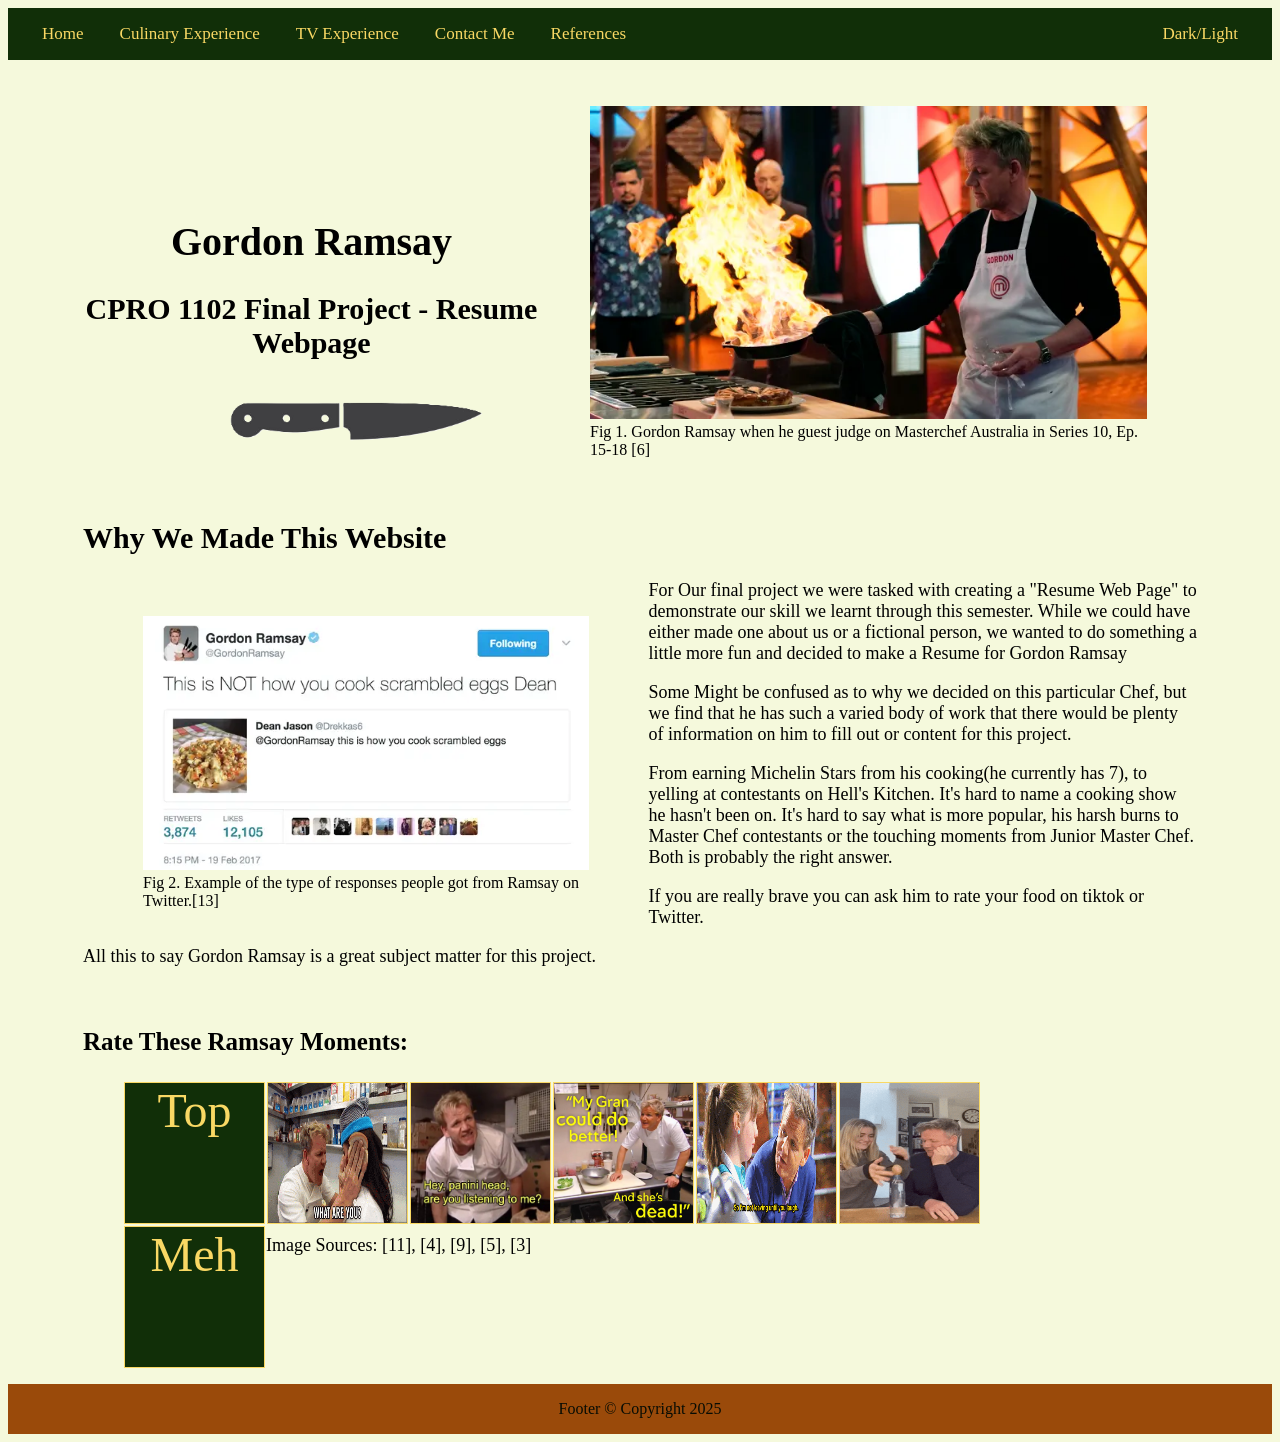
==== index.html @ 2cf866ee "Merge branch 'main' of https://github.com/thewhoshirt/thewhoshirt.github.io" ====
<!DOCTYPE html>
<html lang="en">
<head>
    <meta charset="UTF-8">
    <meta name="viewport" content="width=device-width>, initial-scale=1.0">
    <title>CPRO 1102 Project</title>
    <!-- style sheets -->
    <link rel="stylesheet" href="./scripts/jquery-ui-1.14.1.custom-GR/jquery-ui.css">
    <link rel="stylesheet" href="./styles/index.css">

    <!-- Animation Plugin -->
    <link rel="stylesheet" href="https://cdnjs.cloudflare.com/ajax/libs/animate.css/4.1.1/animate.min.css"/>
    
    <!-- Scripts -->
    <script src="https://code.jquery.com/jquery-3.7.1.js" integrity="sha256-eKhayi8LEQwp4NKxN+CfCh+3qOVUtJn3QNZ0TciWLP4=" crossorigin="anonymous"></script>
    <script src="./scripts/jquery-ui-1.14.1.custom-GR/jquery-ui.js"></script>
    <script src="./scripts/index.js"></script>



</head>
<body>
    <header class="topNav">
        <a href="#">Home</a>
        <a href="./education.html">Culinary Experience</a>
        <a href="./experience.html">TV Experience</a>
        <a href="./contacts.html">Contact Me</a>
        <a href="./referenceList.html">References</a>
        <a href="#" id="theme">Dark/Light</a>
    </header>

    <main>
        <figure class="animate__animated animate__slideInRight">
            <img src="./images/ramsay_w_fire.jpeg" class="chefPro"><figcaption>Fig 1. Gordon Ramsay when he guest judge on Masterchef Australia in Series 10, Ep. 15-18 [6] </figcaption>
        </figure>

        <div id="mainTitle">
            <h1 class="animate__animated animate__slideInLeft">Gordon Ramsay</h1>
            <h2 class="animate__animated animate__slideInLeft">CPRO 1102 Final Project - Resume Webpage</h2>
            <img src="./images/knifeDarkMode.png" class="knife" id="darkMode">
            <img src="./images/knifeLightMode.png" class="knife" id="lightMode">
        </div>
        <section class="animate__animated animate__slideInLeft">
            <h2>Why We Made This Website</h2>
            <div>
                <figure class="imgContainer">
                    <img src="./images/Not_Eggs-Dean.jpeg" class="chefPro"><figcaption>Fig 2. Example of the type of responses people got from Ramsay on Twitter.[13]</figcaption>
                </figure>
                <p>For Our final project we were tasked with creating a "Resume Web Page" to demonstrate our skill we learnt through this semester. While we could have either made one about us or a fictional person, we wanted to do something a little more fun and decided to make a Resume for Gordon Ramsay</p>

                <p>Some Might be confused as to why we decided on this particular Chef, but we find that he has such a varied body of work that there would be plenty of information on him to fill out or content for this project.</p>

                <p>From earning Michelin Stars from his cooking(he currently has 7), to yelling at contestants on Hell's Kitchen. It's hard to name a cooking show he hasn't been on. It's hard to say what is more popular, his harsh burns to Master Chef contestants or the touching moments from Junior Master Chef. Both is probably the right answer.</p>
                
                <p>If you are really brave you can ask him to rate your food on tiktok or Twitter.</p>

                <p>All this to say Gordon Ramsay is a great subject matter for this project.</p>
            </div>    
        </section>
        <div class="break"></div> 
        <br>
            <h3>Rate These Ramsay Moments:</h3>
            
            <ul id="sortable">
                <li class="ui-state-default ui-state-highlight">Top</li>
                <li class="ui-state-default">
                    <img src="./images/gordon-ramsay-idiot-sandwich.gif">
                </li>
                <li class="ui-state-default">
                    <img src="./images/Panini Head.jpeg">
                </li>
                <li class="ui-state-default">
                    <img src="./images/Gran_Can_do_better.jpg">
                </li>
                <li class="ui-state-default">
                    <img src="./images/until you laugh.gif">
                </li>
                <li class="ui-state-default">
                    <img src="./images/egg_prank.gif">
                </li>
                <li class="ui-state-default ui-state-highlight" id="meh">Meh</li>
            </ul>
            <br>
            <br>
            <p>Image Sources: [11], [4], [9], [5], [3]</p>
            
        </div>
    <br>
    <br>
    <br>
    <br>
    <br>

    
    </main>

    <footer>
        <div class="footer"> Footer  &copy; Copyright 2025 </div>
    </footer>

 
</body>
</html>
---- styles/index.css ----
body {
    background-color: #f5f9dc;
}

.topNav{
    background-color: #112f08;
    overflow: hidden;
    padding-left:16px;
    padding-right:16px;
    width: auto;
}

.topNav a{
    float: left;
    color: #f9d864;
    text-align: center;
    padding: 16px 18px;
    text-decoration: none;
    font-size: 17px;
    
}
.topNav a:hover {
    background-color: #9a4a0a;
    color: #f9d864;
    
}

#theme{
    float: right;
}

main{
    margin:20px 75px 20px 75px;
}


h1{
    font-size:40px;
}

h2{
    font-size: 30px;
}

h3{
    font-size: 25px;
}

main p{
    font-size: 18px;
}

figure{
    float:right;
    width:50%;
    padding:10px;
}
img{
    width: 100%;
}

#mainTitle{
    padding-top:10%;
    text-align: center;
    padding-bottom:10%
}

.knife{
    width:20%;
    position:absolute;
    left:230px;
    top:400px;
    border-spacing:0px;
}

#darkMode{
    display:none;
}

#sortable { list-style-type: none; 
    margin: 0; 
    padding-bottom: 100px; 
    width: 1000px; 
}

#sortable li{ 
    margin: 1px 1px 1px 1px; 
    padding: 0px; 
    float: left; 
    width: 139px; 
    height: 140px; 
    font-size: 3em; 
    text-align: center; 
}

#sortable li img{ 
    float: left; 
    width: 100%; 
    height: 100%; 
    font-size: 4em; 
    text-align: center; 
    
}

.imgContainer{
    padding: 20px;
    width: 40%;
    float: left;
} 


.footer{
    background-color: #9a4a0a;
    padding: 16px;
    text-align: center;
    color: #060c04;
    position: sticky;
    width: auto;
}
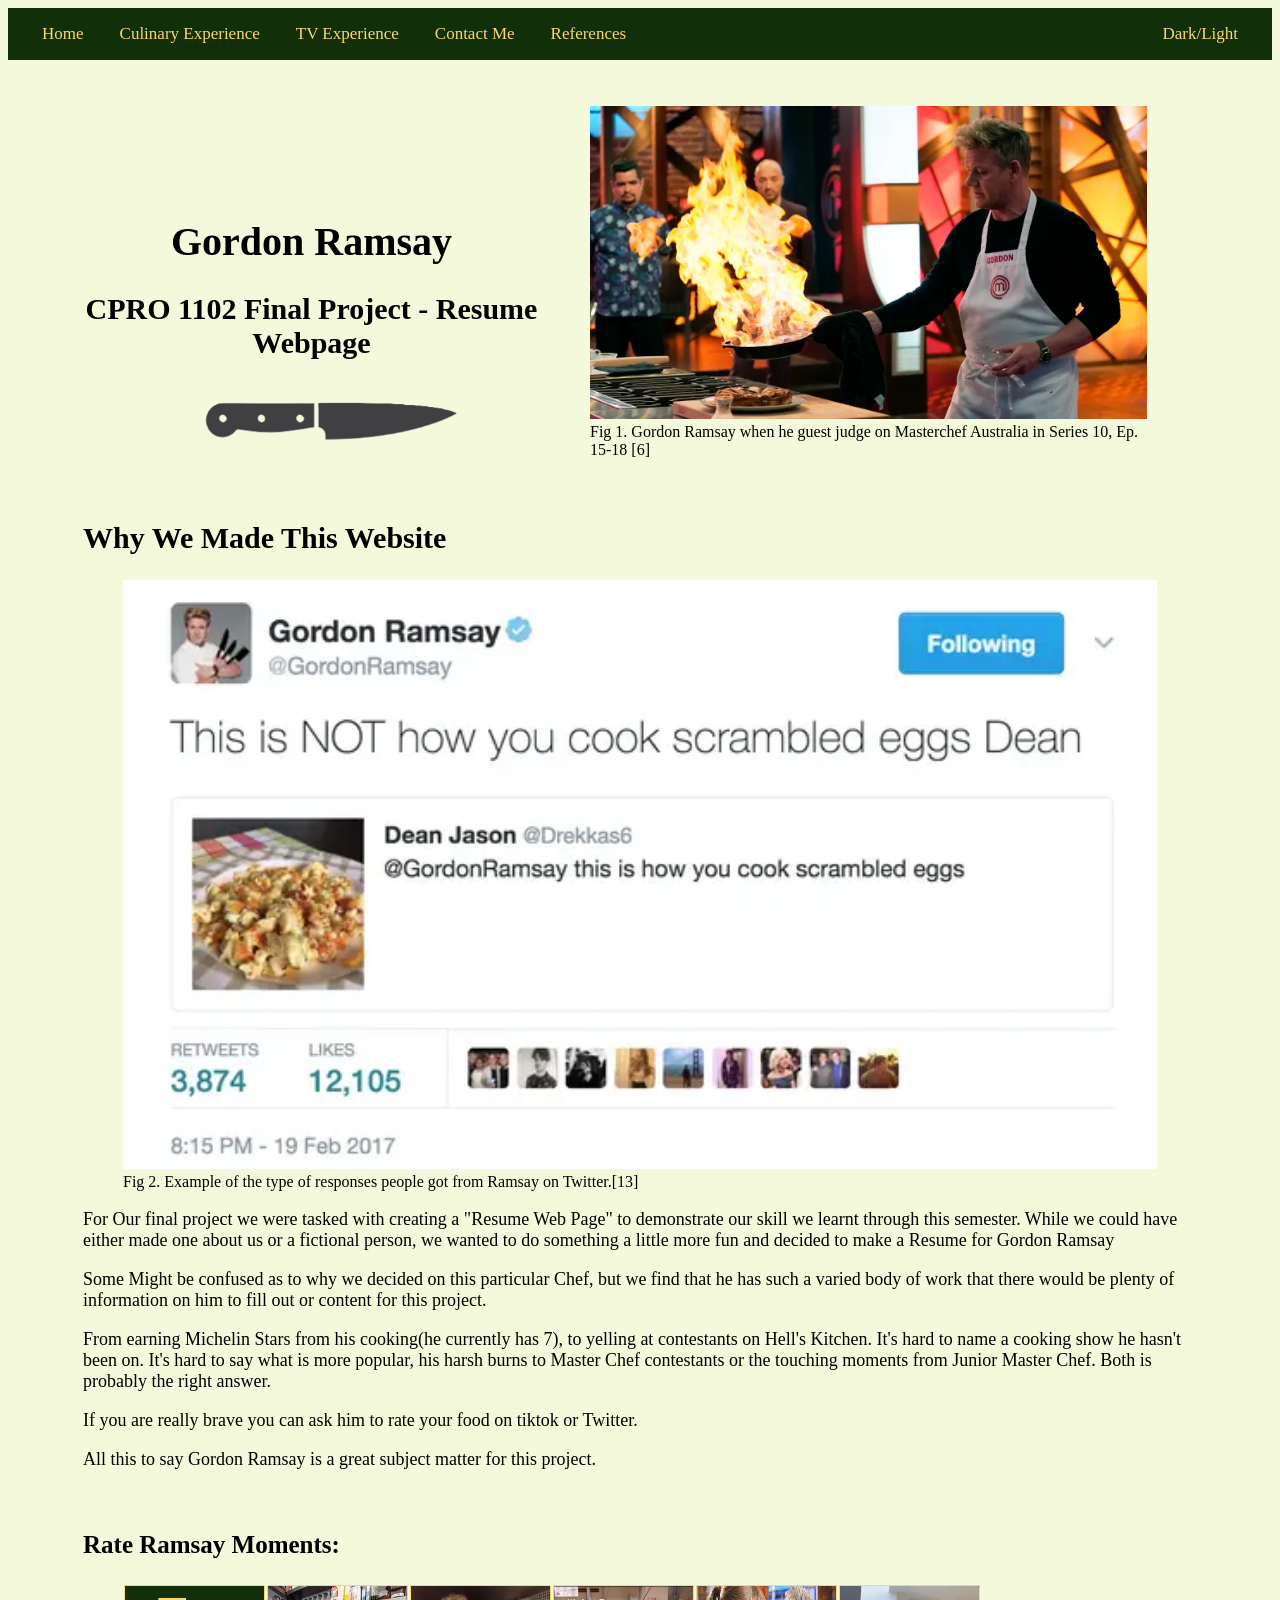
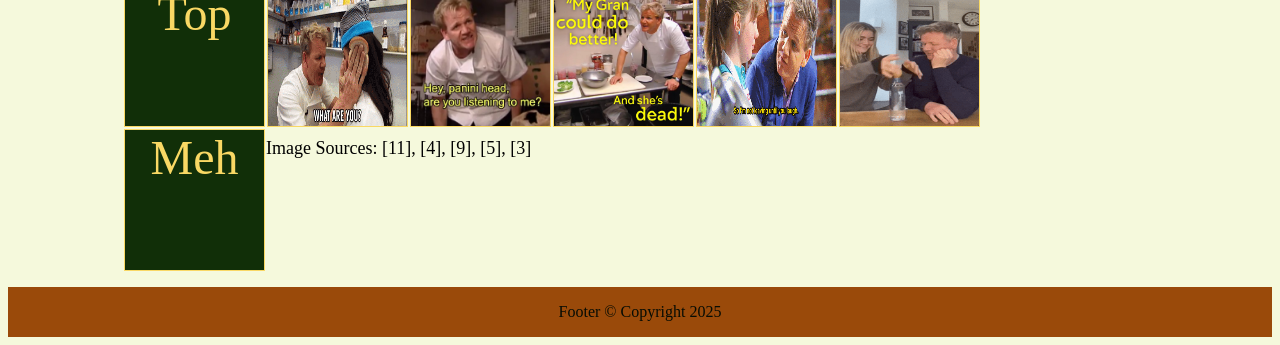
==== commit 243c316a: "index media queries" ====
--- a/index.html
+++ b/index.html
@@ -30,16 +30,22 @@
     </header>
 
     <main>
-        <figure class="animate__animated animate__slideInRight">
+        <figure  class="animate__animated animate__slideInRight bigscreen">
             <img src="./images/ramsay_w_fire.jpeg" class="chefPro"><figcaption>Fig 1. Gordon Ramsay when he guest judge on Masterchef Australia in Series 10, Ep. 15-18 [6] </figcaption>
         </figure>
-
+ 
         <div id="mainTitle">
             <h1 class="animate__animated animate__slideInLeft">Gordon Ramsay</h1>
             <h2 class="animate__animated animate__slideInLeft">CPRO 1102 Final Project - Resume Webpage</h2>
             <img src="./images/knifeDarkMode.png" class="knife" id="darkMode">
             <img src="./images/knifeLightMode.png" class="knife" id="lightMode">
         </div>
+
+        <!-- for smaller screens -->
+        <figure class="animate__animated animate__slideInRight smallscreen">
+            <img src="./images/ramsay_w_fire.jpeg" class="chefPro"><figcaption>Fig 1. Gordon Ramsay when he guest judge on Masterchef Australia in Series 10, Ep. 15-18 [6] </figcaption>
+        </figure>
+        
         <section class="animate__animated animate__slideInLeft">
             <h2>Why We Made This Website</h2>
             <div>
@@ -59,9 +65,30 @@
         </section>
         <div class="break"></div> 
         <br>
-            <h3>Rate These Ramsay Moments:</h3>
+        <section>
+            <h3>Rate Ramsay Moments:</h3>
             
             <ul id="sortable">
+                <li class="ui-state-default ui-state-highlight">Top</li>
+                <li class="ui-state-default">
+                    <img src="./images/gordon-ramsay-idiot-sandwich.gif">
+                </li>
+                <li class="ui-state-default">
+                    <img src="./images/Panini Head.jpeg">
+                </li>
+                <li class="ui-state-default">
+                    <img src="./images/Gran_Can_do_better.jpg">
+                </li>
+                <li class="ui-state-default">
+                    <img src="./images/until you laugh.gif">
+                </li>
+                <li class="ui-state-default">
+                    <img src="./images/egg_prank.gif">
+                </li>
+                <li class="ui-state-default ui-state-highlight" id="meh">Meh</li>
+            </ul>
+            <!-- for smaller screens -->
+            <ul id="sortable2">
                 <li class="ui-state-default ui-state-highlight">Top</li>
                 <li class="ui-state-default">
                     <img src="./images/gordon-ramsay-idiot-sandwich.gif">
@@ -83,7 +110,7 @@
             <br>
             <br>
             <p>Image Sources: [11], [4], [9], [5], [3]</p>
-            
+        </section>
         </div>
     <br>
     <br>
--- a/styles/index.css
+++ b/styles/index.css
@@ -1,7 +1,4 @@
-body {
-    background-color: #f5f9dc;
-}
-
+/* navbar / header */
 .topNav{
     background-color: #112f08;
     overflow: hidden;
@@ -29,11 +26,20 @@
     float: right;
 }
 
+/* main body */
+body {
+    background-color: #f5f9dc;
+}
+
 main{
     margin:20px 75px 20px 75px;
 }
 
+main p{
+    font-size: 18px;
+}
 
+/* headers */
 h1{
     font-size:40px;
 }
@@ -46,29 +52,34 @@
     font-size: 25px;
 }
 
-main p{
-    font-size: 18px;
-}
-
-figure{
-    float:right;
-    width:50%;
-    padding:10px;
-}
-img{
-    width: 100%;
-}
-
 #mainTitle{
     padding-top:10%;
     text-align: center;
     padding-bottom:10%
 }
 
+/* images */
+.bigscreen{
+    float:right;
+    width:50%;
+    padding:10px;
+}
+
+img{
+    width: 100%;
+}
+
+.smallscreen{
+    display:none;
+    width:80%;
+    padding-top:50px;
+}
+
+/* animated knife */
 .knife{
     width:20%;
     position:absolute;
-    left:230px;
+    left:16%;
     top:400px;
     border-spacing:0px;
 }
@@ -77,13 +88,15 @@
     display:none;
 }
 
-#sortable { list-style-type: none; 
+/* jquery ui sortable */
+#sortable , #sortable2{ 
+    list-style-type: none; 
     margin: 0; 
     padding-bottom: 100px; 
     width: 1000px; 
 }
 
-#sortable li{ 
+#sortable li, #sortable2 li{ 
     margin: 1px 1px 1px 1px; 
     padding: 0px; 
     float: left; 
@@ -93,7 +106,7 @@
     text-align: center; 
 }
 
-#sortable li img{ 
+#sortable li img, #sortable2 li img{ 
     float: left; 
     width: 100%; 
     height: 100%; 
@@ -102,13 +115,17 @@
     
 }
 
-.imgContainer{
-    padding: 20px;
-    width: 40%;
-    float: left;
-} 
+#sortable2{
+    padding-left:10%;
+    padding-bottom: 1000px; 
+    width: 200px; 
+}
 
+#sortable2{
+    display:none;
+}
 
+/* footer */
 .footer{
     background-color: #9a4a0a;
     padding: 16px;
@@ -116,4 +133,37 @@
     color: #060c04;
     position: sticky;
     width: auto;
+}
+
+/* media queries */
+@media screen and (width <= 1000px){
+    .knife{
+        width:45%;
+        left:30%;
+        top:370px;
+    }
+
+    .bigscreen , #sortable{
+        display:none;
+    }
+
+    .smallscreen, #sortable2{
+        display:block;
+    }
+}
+
+@media screen and (width <= 600px){
+    .knife{
+        top:400px
+    }
+}
+
+@media screen and (width <= 450px){
+    .knife{
+        top:500px;
+    }
+
+    .smallscreen{
+        width:70%;
+    }
 }
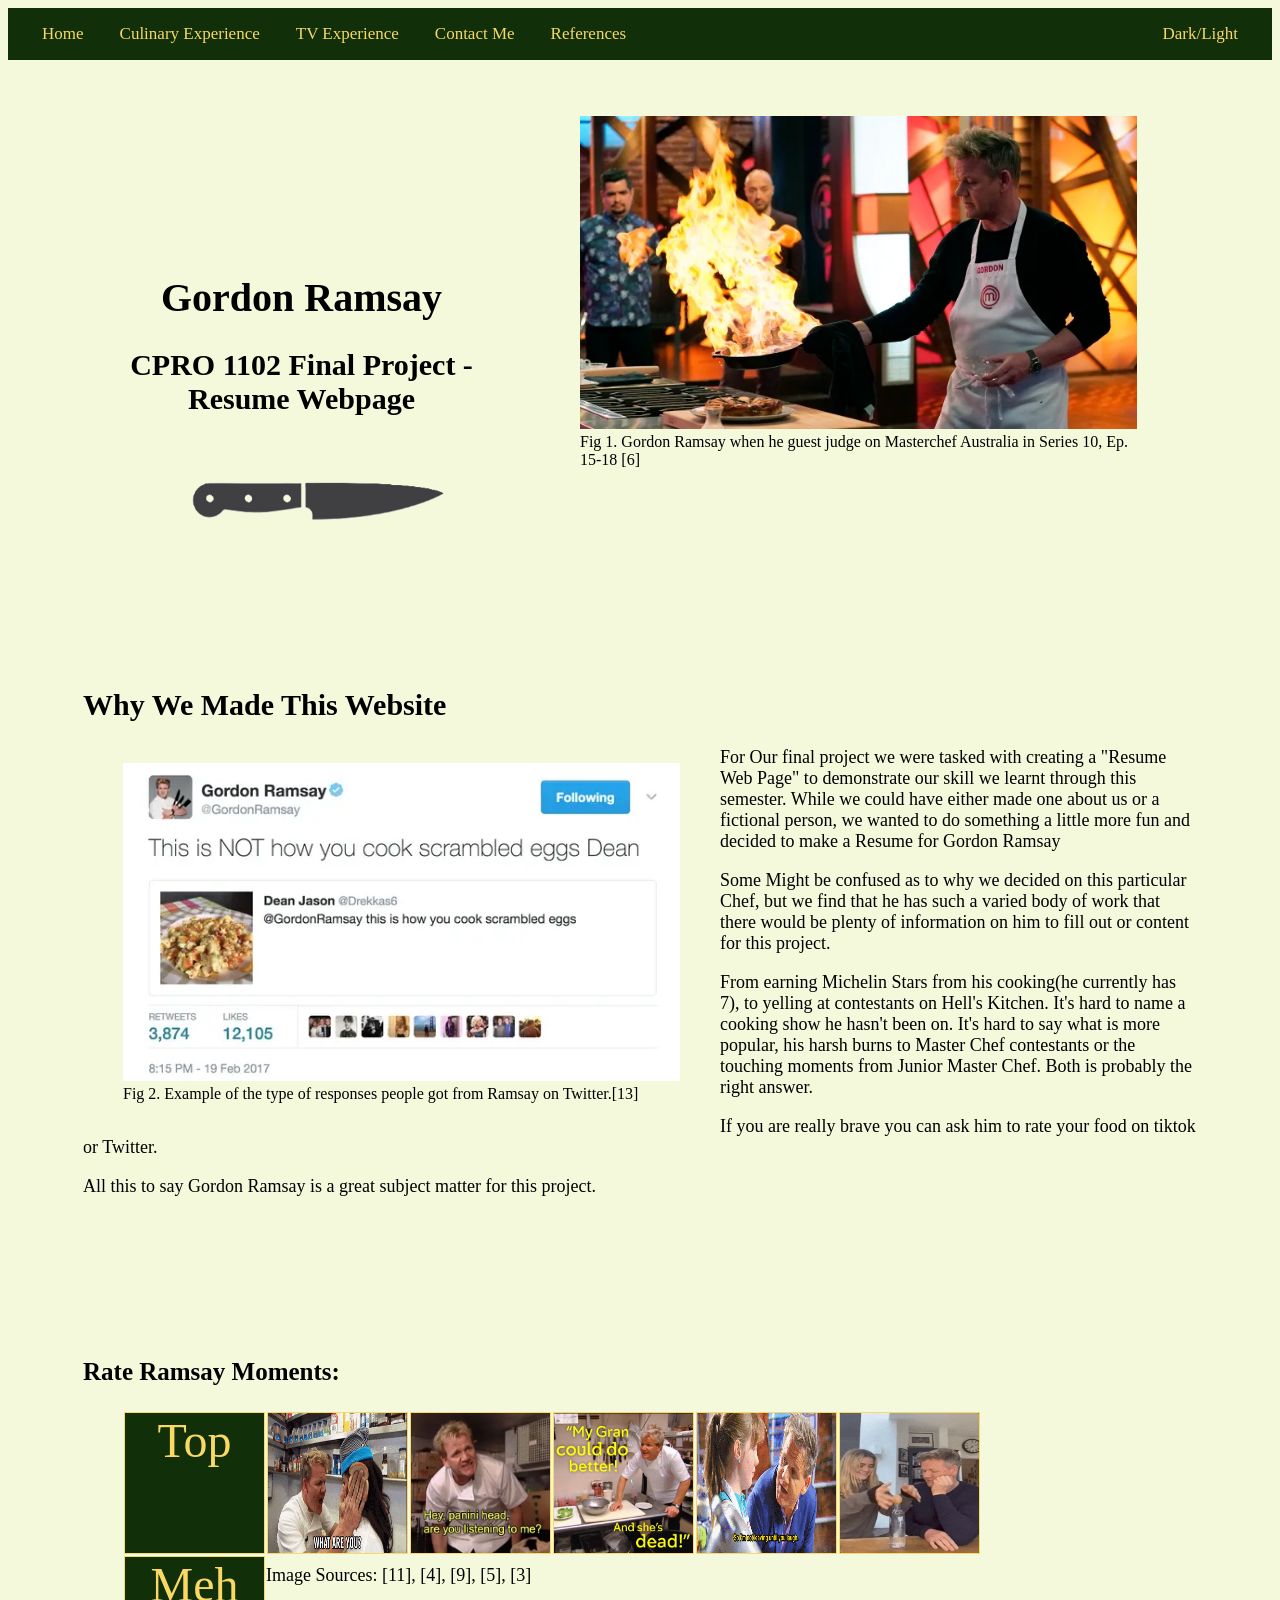
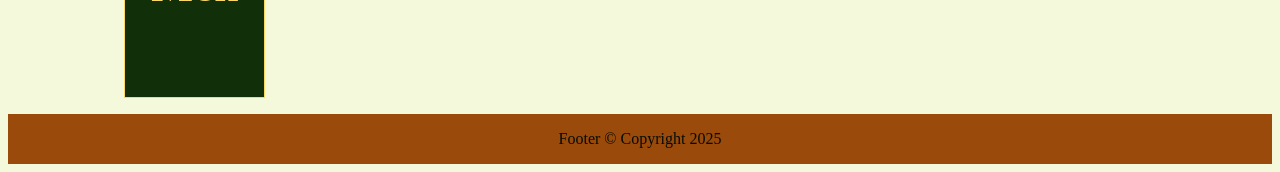
==== commit 89182849: "index" ====
--- a/index.html
+++ b/index.html
@@ -65,7 +65,7 @@
         </section>
         <div class="break"></div> 
         <br>
-        <section>
+        <section id="rating">
             <h3>Rate Ramsay Moments:</h3>
             
             <ul id="sortable">
@@ -117,14 +117,9 @@
     <br>
     <br>
     <br>
-
-    
     </main>
-
     <footer>
         <div class="footer"> Footer  &copy; Copyright 2025 </div>
     </footer>
-
- 
 </body>
 </html>
--- a/styles/index.css
+++ b/styles/index.css
@@ -53,20 +53,16 @@
 }
 
 #mainTitle{
-    padding-top:10%;
+    padding-top:15%;
     text-align: center;
-    padding-bottom:10%
+    padding-bottom:20%
 }
 
 /* images */
 .bigscreen{
     float:right;
     width:50%;
-    padding:10px;
-}
-
-img{
-    width: 100%;
+    padding:20px;
 }
 
 .smallscreen{
@@ -75,12 +71,21 @@
     padding-top:50px;
 }
 
+img{
+    width:100%;
+}
+
+.imgContainer{
+    float:left;
+    width:50%
+}
+
 /* animated knife */
 .knife{
     width:20%;
     position:absolute;
-    left:16%;
-    top:400px;
+    left:15%;
+    top:480px;
     border-spacing:0px;
 }
 
@@ -125,6 +130,10 @@
     display:none;
 }
 
+#rating{
+    padding-top:100px;
+}
+
 /* footer */
 .footer{
     background-color: #9a4a0a;
@@ -140,7 +149,6 @@
     .knife{
         width:45%;
         left:30%;
-        top:370px;
     }
 
     .bigscreen , #sortable{
@@ -150,11 +158,20 @@
     .smallscreen, #sortable2{
         display:block;
     }
+
+    .imgContainer{
+        float:none;
+        width:90%;
+    }
+
+    #rating{
+        padding-top:10px;
+    }
 }
 
 @media screen and (width <= 600px){
     .knife{
-        top:400px
+        top:400px;
     }
 }
 
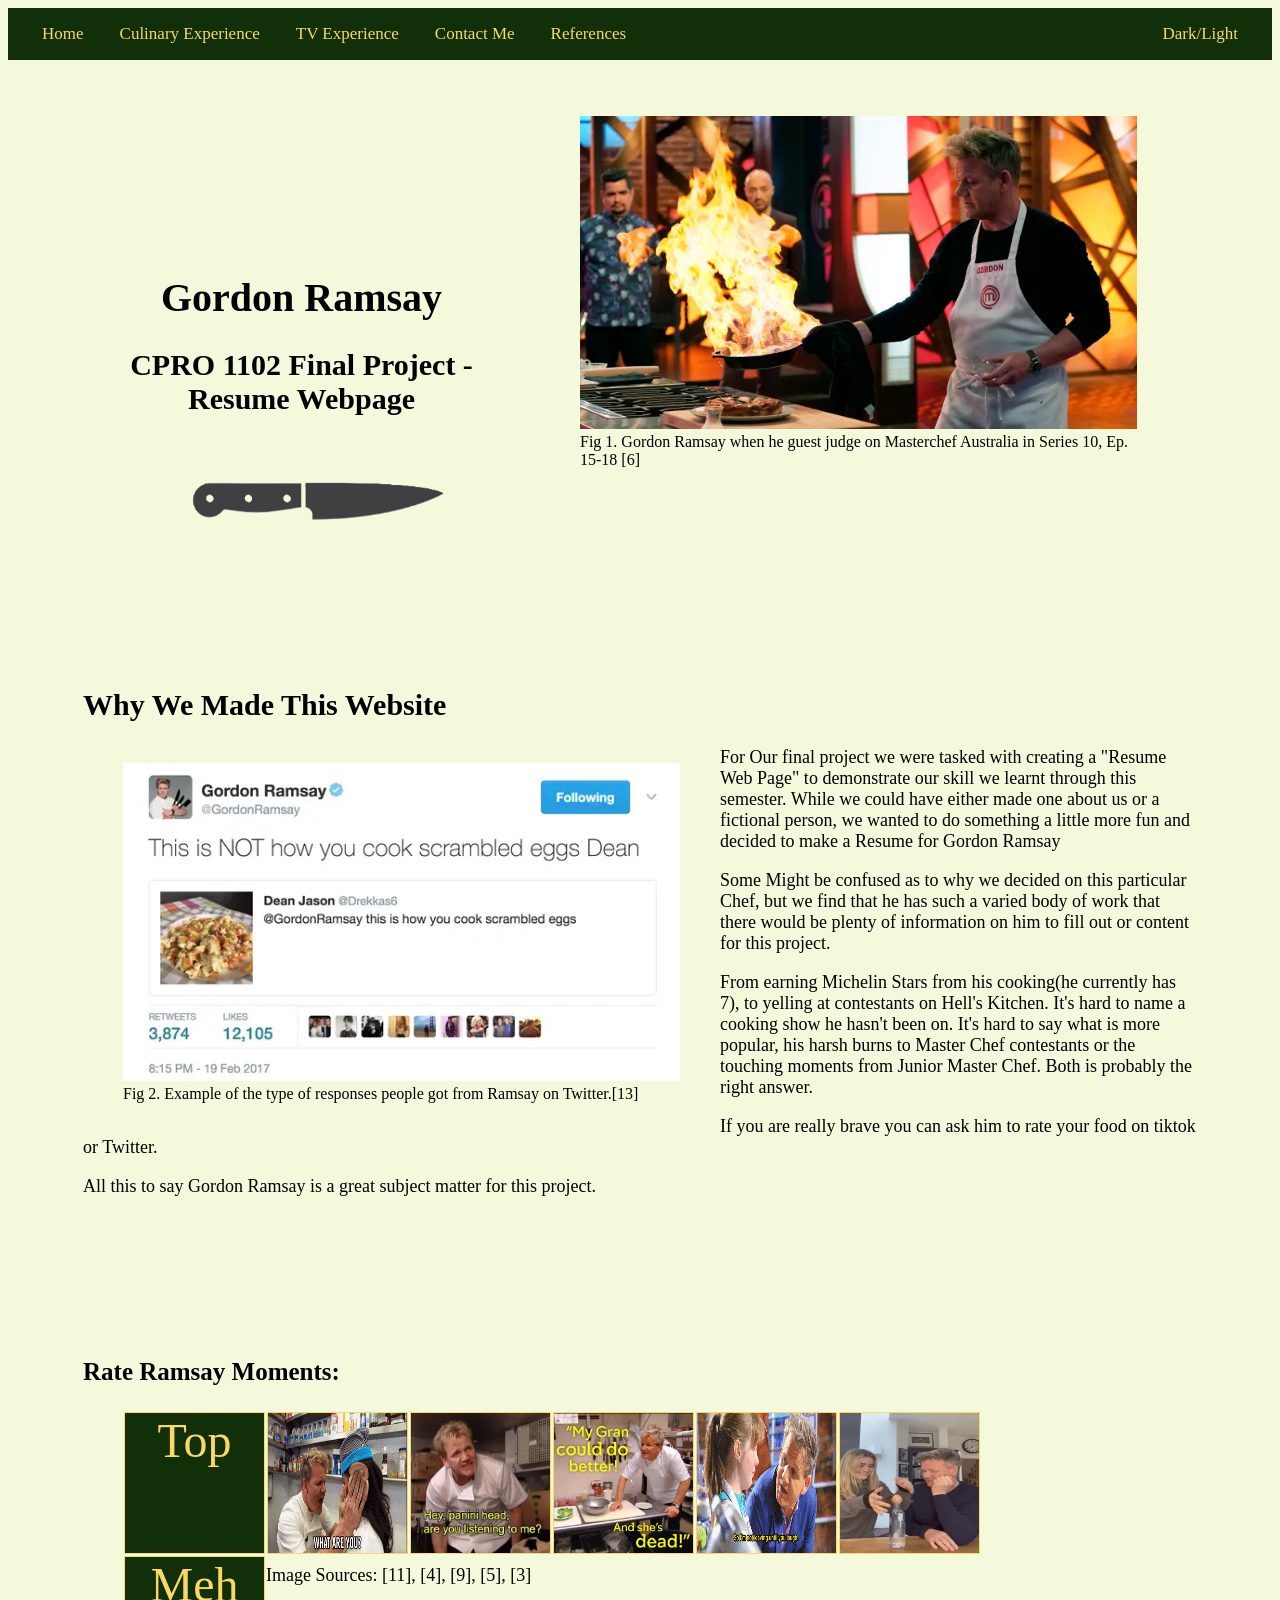
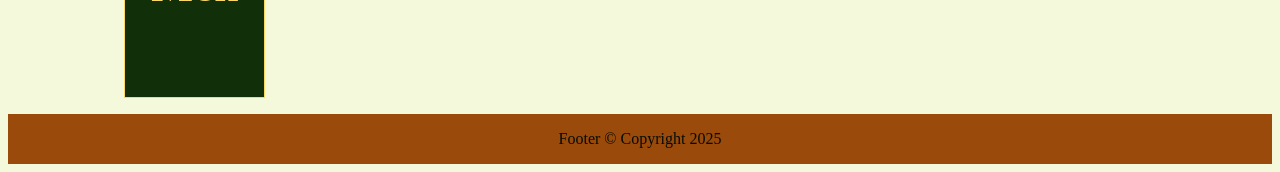
==== commit 9ad6738d: "naming" ====
--- a/index.html
+++ b/index.html
@@ -22,8 +22,8 @@
 <body>
     <header class="topNav">
         <a href="#">Home</a>
-        <a href="./education.html">Culinary Experience</a>
-        <a href="./experience.html">TV Experience</a>
+        <a href="./culinaryExperience.html">Culinary Experience</a>
+        <a href="./tvExperience.html">TV Experience</a>
         <a href="./contacts.html">Contact Me</a>
         <a href="./referenceList.html">References</a>
         <a href="#" id="theme">Dark/Light</a>
--- a/styles/index.css
+++ b/styles/index.css
@@ -146,6 +146,10 @@
 
 /* media queries */
 @media screen and (width <= 1000px){
+    main{
+        margin:20px 50px 20px 50px;
+    }
+
     .knife{
         width:45%;
         left:30%;
@@ -161,7 +165,7 @@
 
     .imgContainer{
         float:none;
-        width:90%;
+        width:80%;
     }
 
     #rating{
@@ -183,4 +187,4 @@
     .smallscreen{
         width:70%;
     }
-}+}
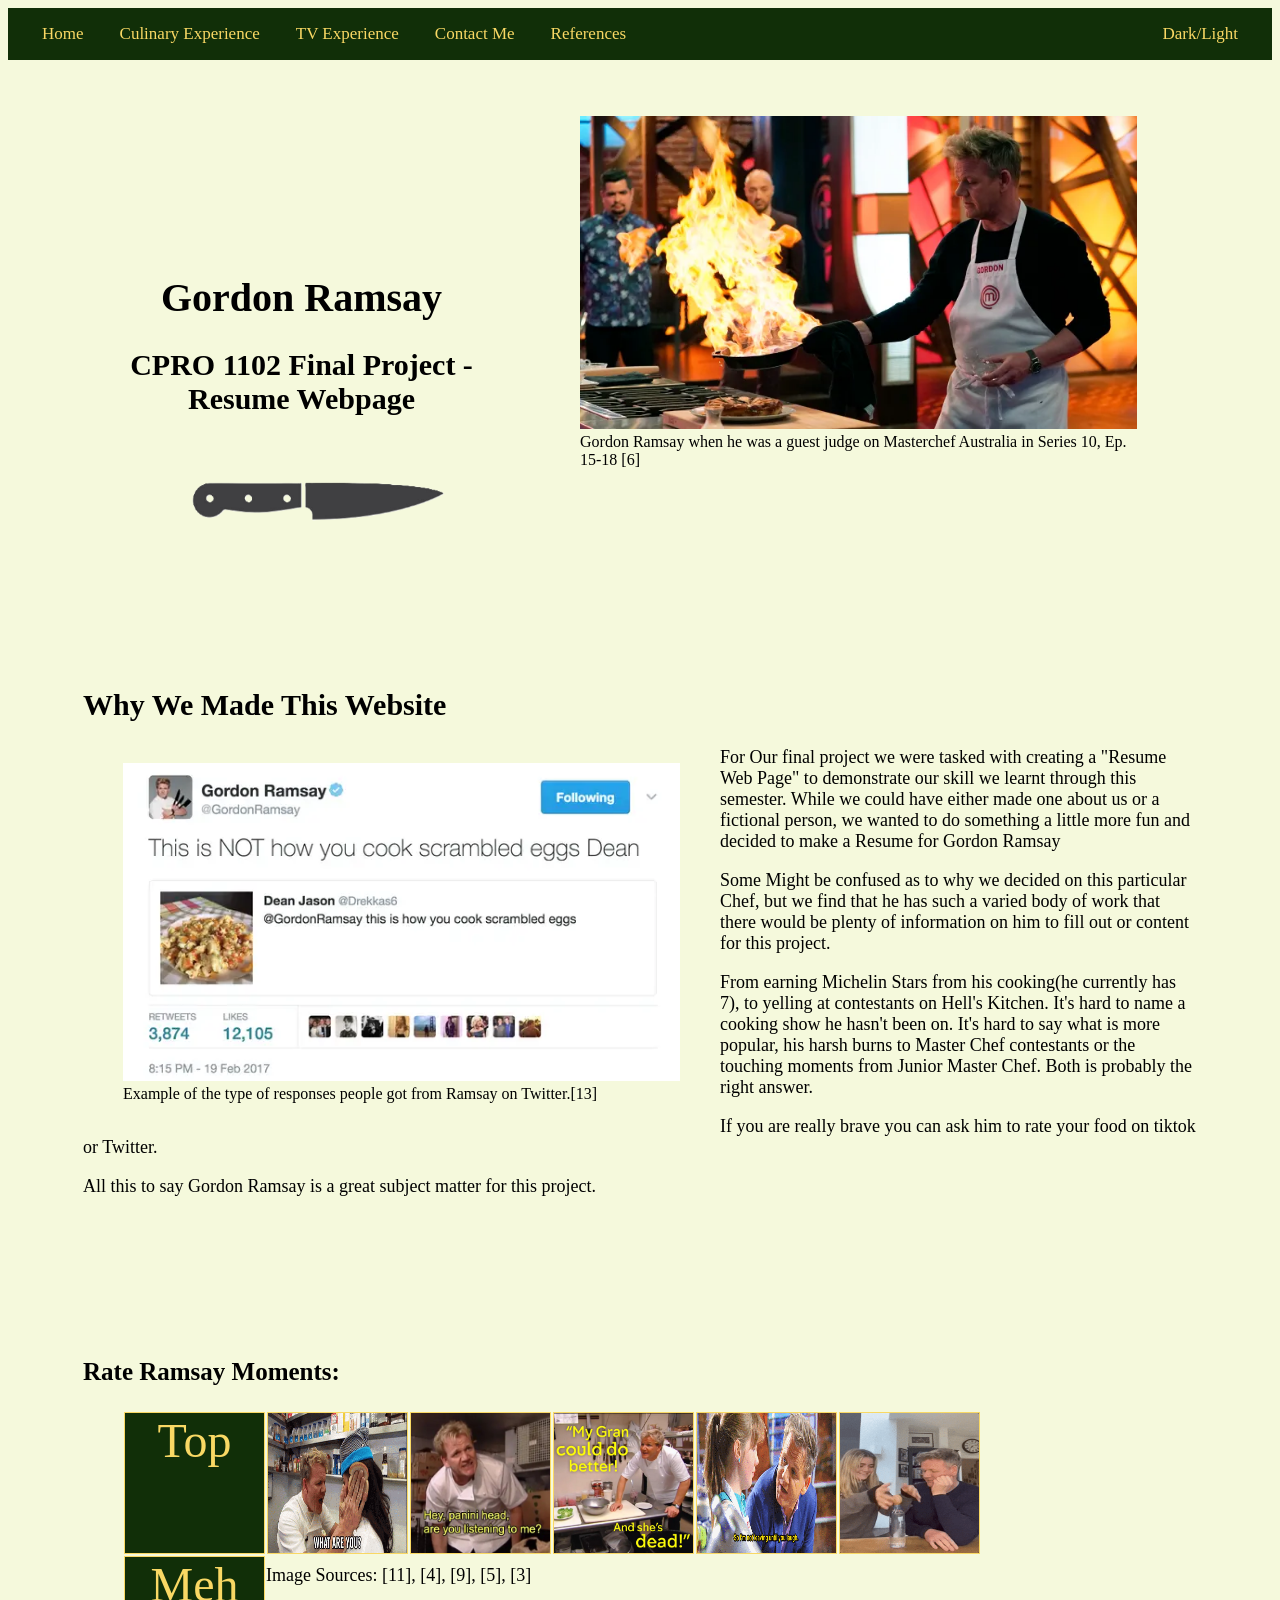
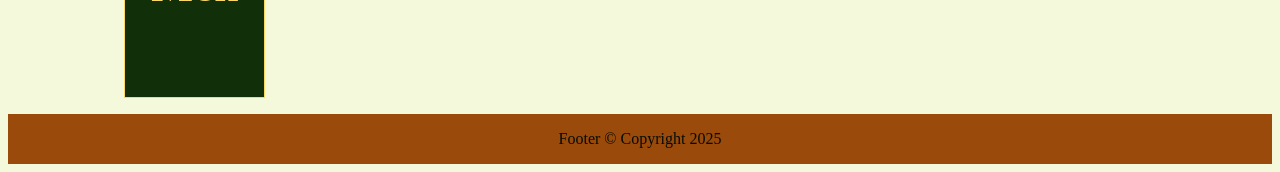
==== commit 4a2b5b14: "fig caption update" ====
--- a/index.html
+++ b/index.html
@@ -9,7 +9,7 @@
     <link rel="stylesheet" href="./styles/index.css">
 
     <!-- Animation Plugin -->
-    <link rel="stylesheet" href="https://cdnjs.cloudflare.com/ajax/libs/animate.css/4.1.1/animate.min.css"/>
+    <link rel="stylesheet" href="https://cdnjs.cloudflare.com/ajax/libs/animate.css/4.1.1/animate.min.css">
     
     <!-- Scripts -->
     <script src="https://code.jquery.com/jquery-3.7.1.js" integrity="sha256-eKhayi8LEQwp4NKxN+CfCh+3qOVUtJn3QNZ0TciWLP4=" crossorigin="anonymous"></script>
@@ -31,26 +31,26 @@
 
     <main>
         <figure  class="animate__animated animate__slideInRight bigscreen">
-            <img src="./images/ramsay_w_fire.jpeg" class="chefPro"><figcaption>Fig 1. Gordon Ramsay when he guest judge on Masterchef Australia in Series 10, Ep. 15-18 [6] </figcaption>
+            <img src="./images/ramsay_w_fire.jpeg" class="chefPro"><figcaption>Gordon Ramsay when he was a guest judge on Masterchef  Australia in Series 10, Ep. 15-18 [6] </figcaption>
         </figure>
  
         <div id="mainTitle">
             <h1 class="animate__animated animate__slideInLeft">Gordon Ramsay</h1>
             <h2 class="animate__animated animate__slideInLeft">CPRO 1102 Final Project - Resume Webpage</h2>
-            <img src="./images/knifeDarkMode.png" class="knife" id="darkMode">
-            <img src="./images/knifeLightMode.png" class="knife" id="lightMode">
+            <img src="./images/knifeDarkMode.png" alt="chef's knife" class="knife" id="darkMode">
+            <img src="./images/knifeLightMode.png" alt="chef's knife" class="knife" id="lightMode">
         </div>
 
         <!-- for smaller screens -->
         <figure class="animate__animated animate__slideInRight smallscreen">
-            <img src="./images/ramsay_w_fire.jpeg" class="chefPro"><figcaption>Fig 1. Gordon Ramsay when he guest judge on Masterchef Australia in Series 10, Ep. 15-18 [6] </figcaption>
+            <img src="./images/ramsay_w_fire.jpeg" alt="Gordon Ramsay with fire" class="chefPro"><figcaption>Gordon Ramsay when he was a guest judge on Masterchef Australia in Series 10, Ep. 15-18 [6] </figcaption>
         </figure>
         
         <section class="animate__animated animate__slideInLeft">
             <h2>Why We Made This Website</h2>
             <div>
                 <figure class="imgContainer">
-                    <img src="./images/Not_Eggs-Dean.jpeg" class="chefPro"><figcaption>Fig 2. Example of the type of responses people got from Ramsay on Twitter.[13]</figcaption>
+                    <img src="./images/Not_Eggs-Dean.jpeg" alt="Gordon Ramsay tweet" class="chefPro"><figcaption>Example of the type of responses people got from Ramsay on Twitter.[13]</figcaption>
                 </figure>
                 <p>For Our final project we were tasked with creating a "Resume Web Page" to demonstrate our skill we learnt through this semester. While we could have either made one about us or a fictional person, we wanted to do something a little more fun and decided to make a Resume for Gordon Ramsay</p>
 
@@ -71,47 +71,46 @@
             <ul id="sortable">
                 <li class="ui-state-default ui-state-highlight">Top</li>
                 <li class="ui-state-default">
-                    <img src="./images/gordon-ramsay-idiot-sandwich.gif">
+                    <img src="./images/gordon-ramsay-idiot-sandwich.gif" alt="idiot sandwich">
                 </li>
                 <li class="ui-state-default">
-                    <img src="./images/Panini Head.jpeg">
+                    <img src="./images/Panini-Head.jpeg" alt="panini head">
                 </li>
                 <li class="ui-state-default">
-                    <img src="./images/Gran_Can_do_better.jpg">
+                    <img src="./images/Gran_Can_do_better.jpg" alt="gran can do better">
                 </li>
                 <li class="ui-state-default">
-                    <img src="./images/until you laugh.gif">
+                    <img src="./images/until-you-laugh.gif" alt="until you laugh">
                 </li>
                 <li class="ui-state-default">
-                    <img src="./images/egg_prank.gif">
+                    <img src="./images/egg_prank.gif" alt="egg prank">
                 </li>
-                <li class="ui-state-default ui-state-highlight" id="meh">Meh</li>
+                <li class="ui-state-default ui-state-highlight">Meh</li>
             </ul>
             <!-- for smaller screens -->
             <ul id="sortable2">
                 <li class="ui-state-default ui-state-highlight">Top</li>
                 <li class="ui-state-default">
-                    <img src="./images/gordon-ramsay-idiot-sandwich.gif">
+                    <img src="./images/gordon-ramsay-idiot-sandwich.gif" alt="idiot sandwich">
                 </li>
                 <li class="ui-state-default">
-                    <img src="./images/Panini Head.jpeg">
+                    <img src="./images/Panini-Head.jpeg" alt="panini head">
                 </li>
                 <li class="ui-state-default">
-                    <img src="./images/Gran_Can_do_better.jpg">
+                    <img src="./images/Gran_Can_do_better.jpg" alt="gran can do better">
                 </li>
                 <li class="ui-state-default">
-                    <img src="./images/until you laugh.gif">
+                    <img src="./images/until-you-laugh.gif" alt="until you laugh">
                 </li>
                 <li class="ui-state-default">
-                    <img src="./images/egg_prank.gif">
+                    <img src="./images/egg_prank.gif" alt="egg prank">
                 </li>
-                <li class="ui-state-default ui-state-highlight" id="meh">Meh</li>
+                <li class="ui-state-default ui-state-highlight">Meh</li>
             </ul>
             <br>
             <br>
             <p>Image Sources: [11], [4], [9], [5], [3]</p>
         </section>
-        </div>
     <br>
     <br>
     <br>
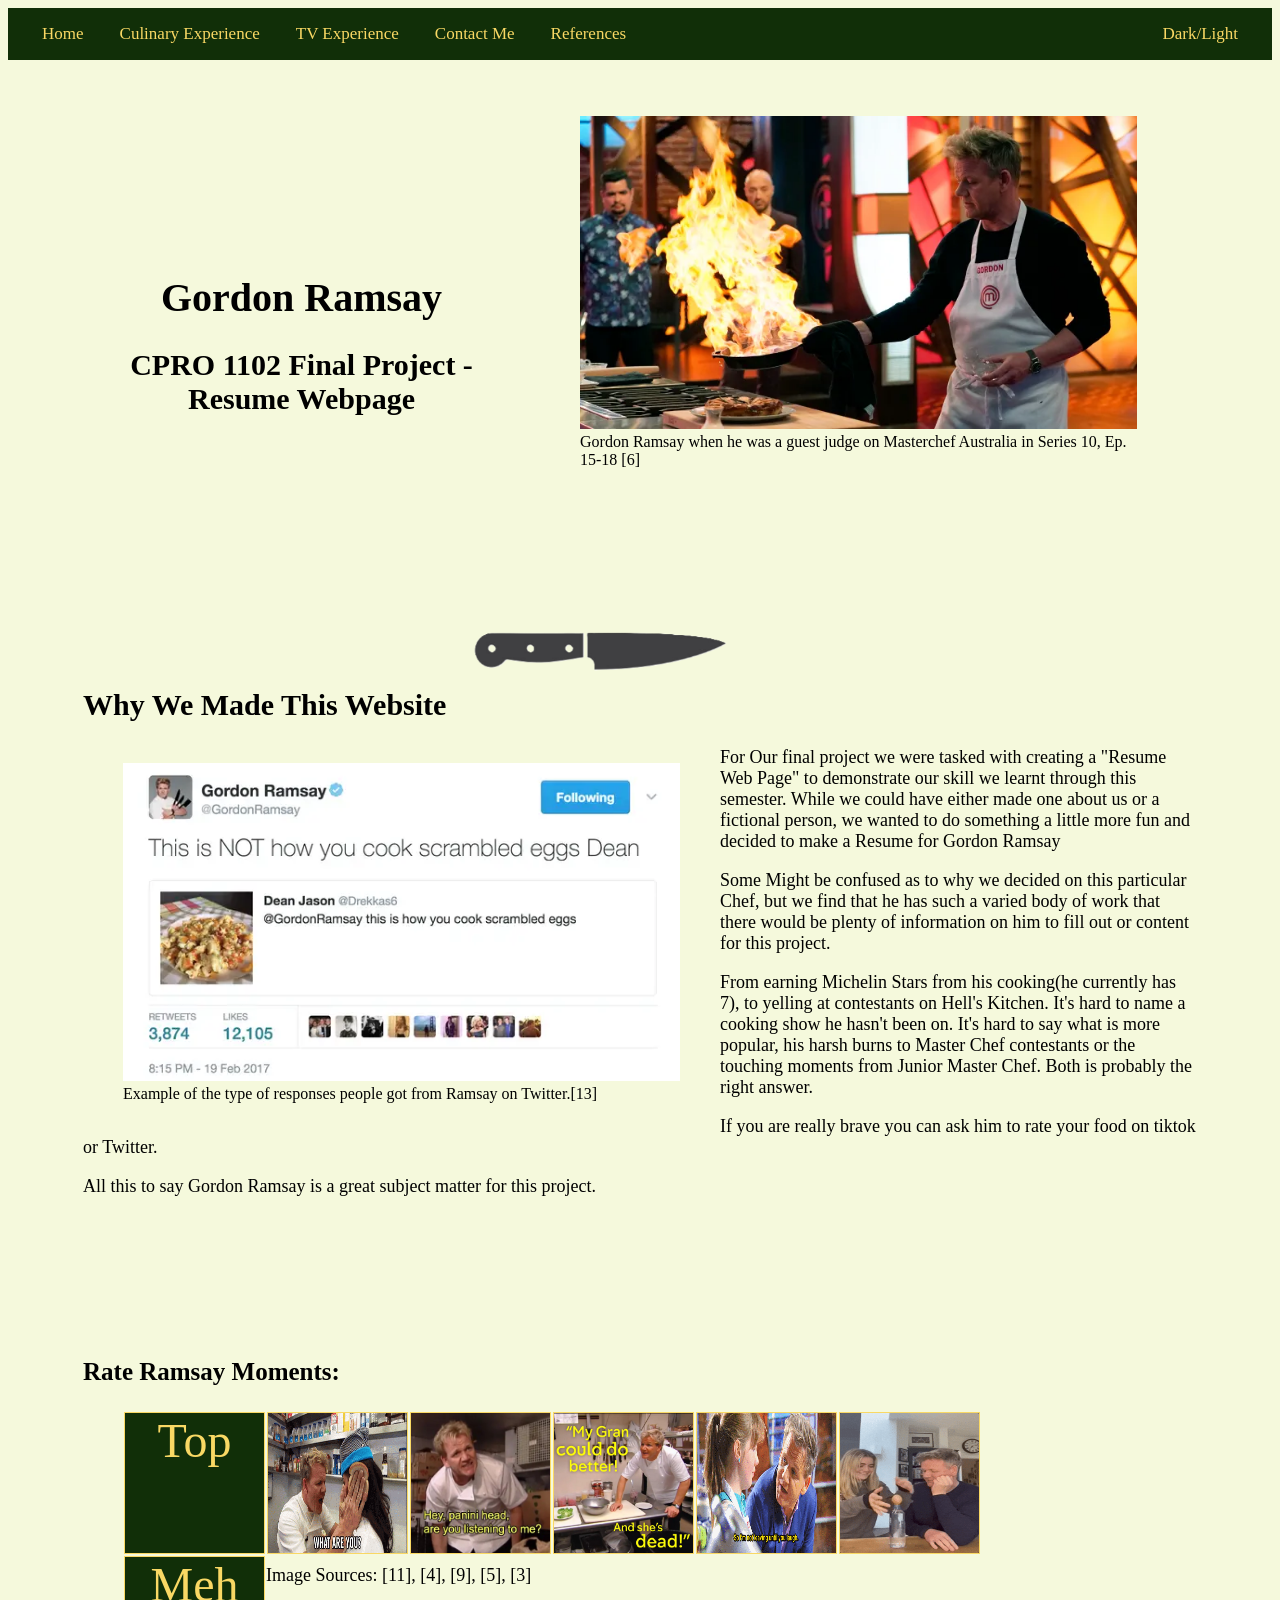
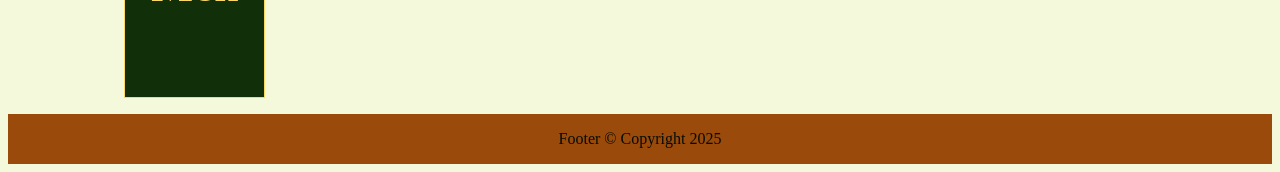
==== commit 4a9d070e: "moved knife" ====
--- a/index.html
+++ b/index.html
@@ -15,9 +15,6 @@
     <script src="https://code.jquery.com/jquery-3.7.1.js" integrity="sha256-eKhayi8LEQwp4NKxN+CfCh+3qOVUtJn3QNZ0TciWLP4=" crossorigin="anonymous"></script>
     <script src="./scripts/jquery-ui-1.14.1.custom-GR/jquery-ui.js"></script>
     <script src="./scripts/index.js"></script>
-
-
-
 </head>
 <body>
     <header class="topNav">
@@ -63,7 +60,6 @@
                 <p>All this to say Gordon Ramsay is a great subject matter for this project.</p>
             </div>    
         </section>
-        <div class="break"></div> 
         <br>
         <section id="rating">
             <h3>Rate Ramsay Moments:</h3>
--- a/styles/index.css
+++ b/styles/index.css
@@ -84,8 +84,8 @@
 .knife{
     width:20%;
     position:absolute;
-    left:15%;
-    top:480px;
+    left:37%;
+    top:630px;
     border-spacing:0px;
 }
 
@@ -151,6 +151,7 @@
     }
 
     .knife{
+        top:450px;
         width:45%;
         left:30%;
     }
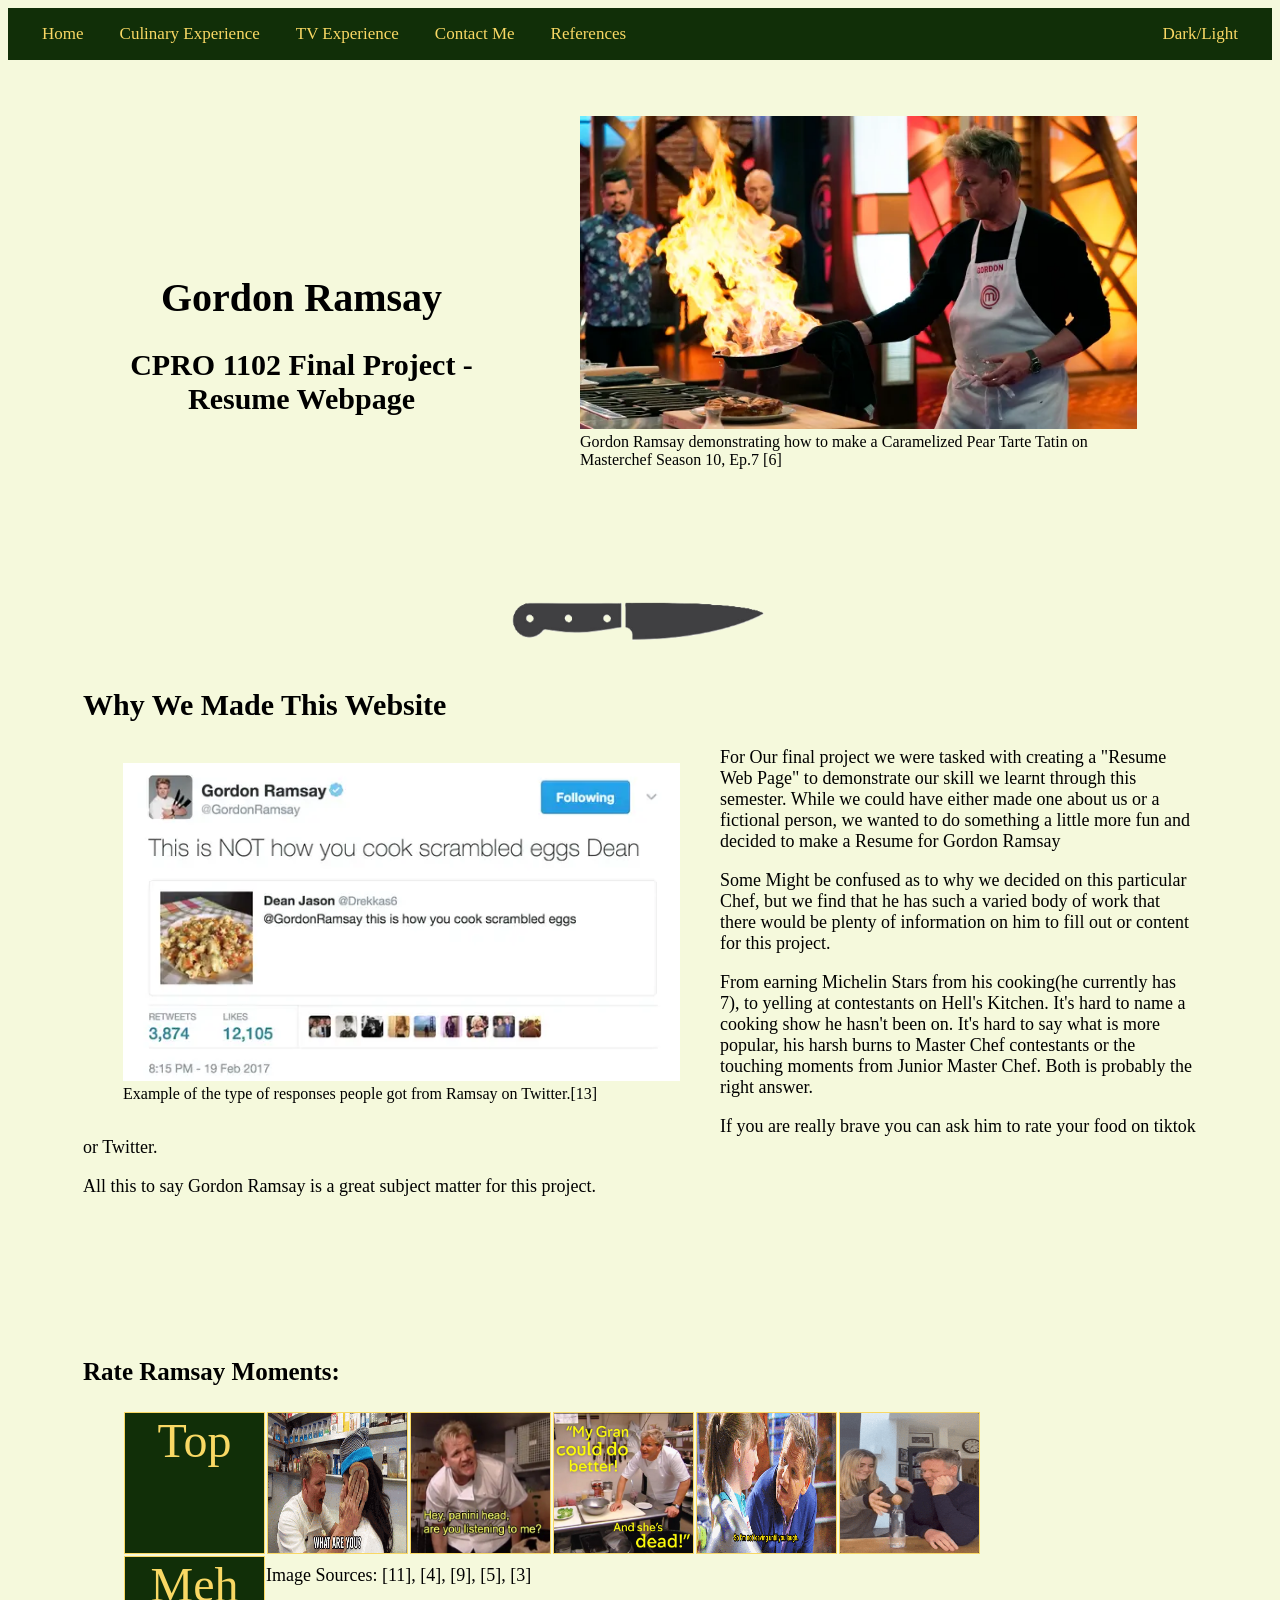
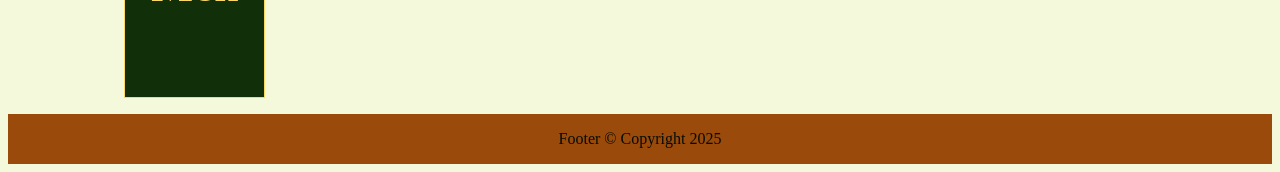
==== commit 11410745: "fig caption update" ====
--- a/index.html
+++ b/index.html
@@ -28,7 +28,7 @@
 
     <main>
         <figure  class="animate__animated animate__slideInRight bigscreen">
-            <img src="./images/ramsay_w_fire.jpeg" class="chefPro"><figcaption>Gordon Ramsay when he was a guest judge on Masterchef  Australia in Series 10, Ep. 15-18 [6] </figcaption>
+            <img src="./images/ramsay_w_fire.jpeg" class="chefPro"><figcaption>Gordon Ramsay demonstrating how to make a Caramelized Pear Tarte Tatin on Masterchef Season 10, Ep.7 [6] </figcaption>
         </figure>
  
         <div id="mainTitle">
@@ -40,7 +40,7 @@
 
         <!-- for smaller screens -->
         <figure class="animate__animated animate__slideInRight smallscreen">
-            <img src="./images/ramsay_w_fire.jpeg" alt="Gordon Ramsay with fire" class="chefPro"><figcaption>Gordon Ramsay when he was a guest judge on Masterchef Australia in Series 10, Ep. 15-18 [6] </figcaption>
+            <img src="./images/ramsay_w_fire.jpeg" alt="Gordon Ramsay with fire" class="chefPro"><figcaption>Gordon Ramsay demonstrating how to make a Caramelized Pear Tarte Tatin on Masterchef Season 10, Ep.7 [6] </figcaption>
         </figure>
         
         <section class="animate__animated animate__slideInLeft">
--- a/styles/index.css
+++ b/styles/index.css
@@ -84,8 +84,8 @@
 .knife{
     width:20%;
     position:absolute;
-    left:37%;
-    top:630px;
+    left:40%;
+    top:600px;
     border-spacing:0px;
 }
 
